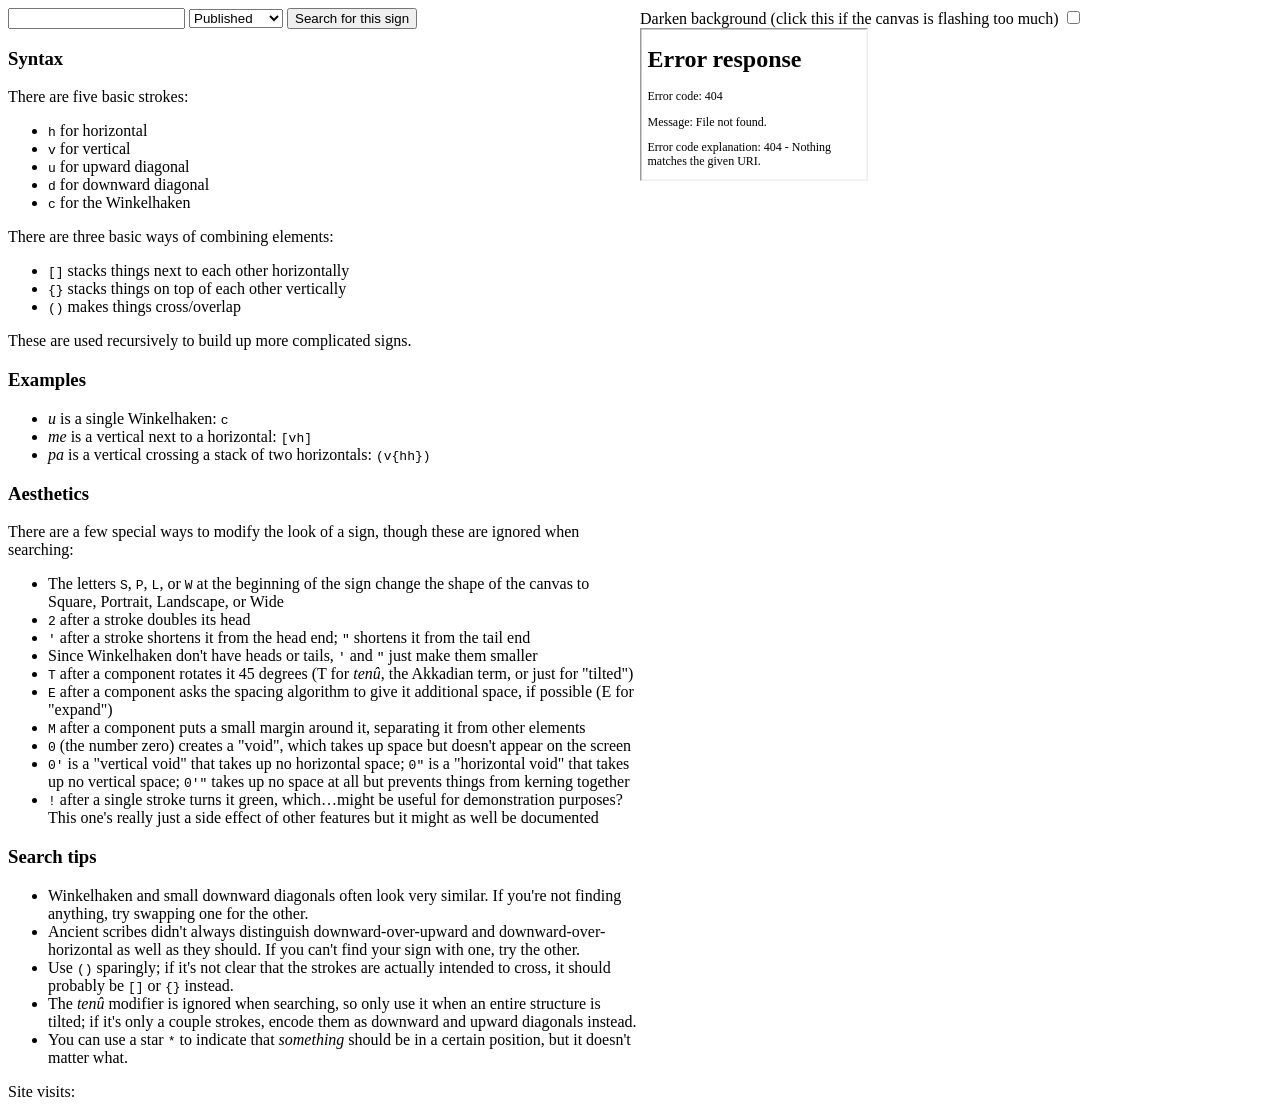
==== canvas.html @ f31605e9 "add custom colors and restructure folders so we don't need two repos" ====
<html>
	<head>
		<title>Ḫantatallaš Canvas</title>
		<meta http-equiv="Content-Type" content="text/html; charset=utf-8">
		<script language="javascript" type="text/javascript">
			function render(){
				code = encodeURIComponent(document.getElementById("source").value);
				format = "svg";
				type = document.getElementById("type").value;
				url = "/rendersign?code=" + code + "&format=" + format + "&type=" + type + "&friendly=1";
				document.getElementById("canvas").src = url;
			}
			function search(){
				code = encodeURIComponent(document.getElementById("source").value);
				document.location = "/search?code="+ code;
			}
			function resize(){
				canvas = document.getElementById("canvas");
				canvas.style.width = canvas.contentWindow.document.documentElement.scrollWidth + 'px';
				canvas.style.height = canvas.contentWindow.document.documentElement.scrollHeight + 'px';
			}
			function background(){
				document.getElementById("canvas").style.backgroundColor =
					document.getElementById("bg").checked
						? "rgb(10%,10%,10%)"
						: "#ffffff"
				;
			}
		</script>
		<style>
			#container{
				display: flex;
			}
			#left{
				width: 50%;
			}
			#right{
				width: 50%;
			}
			@media(orientation:portrait){
				#left, #right{
					width: auto;
				}
				#instructions{
					height: 25%;
				}
			}
			#canvas{
			/*	zoom: 0.75;	*/
				-moz-transform: scale(0.75);
				-moz-transform-origin: 0 0;
				-o-transform: scale(0.75);
				-o-transform-origin: 0 0;
				-webkit-transform: scale(0.75);
				-webkit-transform-origin: 0 0;
			}
		</style>
	</head>
	<body>
		<div id="container">
		<div id="left">
			<span id="controls">
				<input type="text" id="source" oninput="render();" />
				<select id="type" onchange="render();">
					<option value="publish">Published</option>
					<option value="handwrite">Handwritten</option>
					<option value="linear">Linear</option>
				</select>
				<input type="button" onclick="search();" value="Search for this sign" />
			</span>
			<span id="instructions">
				<h3>Syntax</h3>
				<p>There are five basic strokes:<ul>
					<li><tt>h</tt> for horizontal</li>
					<li><tt>v</tt> for vertical</li>
					<li><tt>u</tt> for upward diagonal</li>
					<li><tt>d</tt> for downward diagonal</li>
					<li><tt>c</tt> for the Winkelhaken</li>
				</ul></p>
				<p>There are three basic ways of combining elements:
				<ul>
					<li><tt>[]</tt> stacks things next to each other horizontally</li>
					<li><tt>{}</tt> stacks things on top of each other vertically</li>
					<li><tt>()</tt> makes things cross/overlap</li>
				</ul></p>
				<p>These are used recursively to build up more complicated signs.</p>
				
				<h3>Examples</h3>
				<p><ul>
					<li><em>u</em> is a single Winkelhaken: <tt>c</tt></li>
					<li><em>me</em> is a vertical next to a horizontal: <tt>[vh]</tt></li>
					<li><em>pa</em> is a vertical crossing a stack of two horizontals: <tt>(v{hh})</tt></li>
				</ul></p>
				
				<h3>Aesthetics</h3>
				<p>There are a few special ways to modify the look of a sign, though these are ignored when searching:
				<ul>
					<li>The letters <tt>S</tt>, <tt>P</tt>, <tt>L</tt>, or <tt>W</tt> at the beginning of the sign change the shape of the canvas to Square, Portrait, Landscape, or Wide</li>
					<li><tt>2</tt> after a stroke doubles its head</li>
					<li><tt>'</tt> after a stroke shortens it from the head end; <tt>"</tt> shortens it from the tail end</li>
					<li>Since Winkelhaken don't have heads or tails, <tt>'</tt> and <tt>"</tt> just make them smaller</li>
					<li><tt>T</tt> after a component rotates it 45 degrees (T for <em>tenû</em>, the Akkadian term, or just for "tilted")</li>
					<li><tt>E</tt> after a component asks the spacing algorithm to give it additional space, if possible (E for "expand")</li>
					<li><tt>M</tt> after a component puts a small margin around it, separating it from other elements</li>
					<li><tt>0</tt> (the number zero) creates a "void", which takes up space but doesn't appear on the screen</li>
					<li><tt>0'</tt> is a "vertical void" that takes up no horizontal space; <tt>0"</tt> is a "horizontal void" that takes up no vertical space; <tt>0'"</tt> takes up no space at all but prevents things from kerning together</li>
					<li><tt>!</tt> after a single stroke turns it green, which…might be useful for demonstration purposes? This one's really just a side effect of other features but it might as well be documented</li>
				</ul></p>
				
				<h3>Search tips</h3>
				<p><ul>
					<li>Winkelhaken and small downward diagonals often look very similar. If you're not finding anything, try swapping one for the other.</li>
					<li>Ancient scribes didn't always distinguish downward-over-upward and downward-over-horizontal as well as they should. If you can't find your sign with one, try the other.</li>
					<li>Use <tt>()</tt> sparingly; if it's not clear that the strokes are actually intended to cross, it should probably be <tt>[]</tt> or <tt>{}</tt> instead.</li>
					<li>The <em>tenû</em> modifier is ignored when searching, so only use it when an entire structure is tilted; if it's only a couple strokes, encode them as downward and upward diagonals instead.</li>
					<li>You can use a star <tt>*</tt> to indicate that <em>something</em> should be in a certain position, but it doesn't matter what.</li>
				</ul></p>
			</span>
		</div>
		<div id="right">
			<span id="results">
				<label>Darken background (click this if the canvas is flashing too much) <input type="checkbox" id="bg" onchange="background();" /></label> </br>
				<iframe id="canvas" name="canvas" title="rendered sign" src="/rendersign?code=&format=svg&friendly=1" onload="resize();"></iframe>
			</span>
		</div>
		</div>
		
		Site visits:
		<!-- Default Statcounter code for Cuneiform tools
			http://dstelzer.pythonanywhere.com -->
		<script type="text/javascript">
		var sc_project=12471737; 
		var sc_invisible=0; 
		var sc_security="eab5dafa"; 
		var sc_text=2; 
		var scJsHost = "https://";
		document.write("<sc"+"ript type='text/javascript' src='" +
		scJsHost+
		"statcounter.com/counter/counter.js'></"+"script>");
		</script>
		<noscript><div class="statcounter"><a title="Web Analytics"
		href="https://statcounter.com/" target="_blank"><img
		class="statcounter"
		src="https://c.statcounter.com/12471737/0/eab5dafa/0/"
		alt="Web Analytics"></a></div></noscript>
		<!-- End of Statcounter Code -->
	</body>
</html>
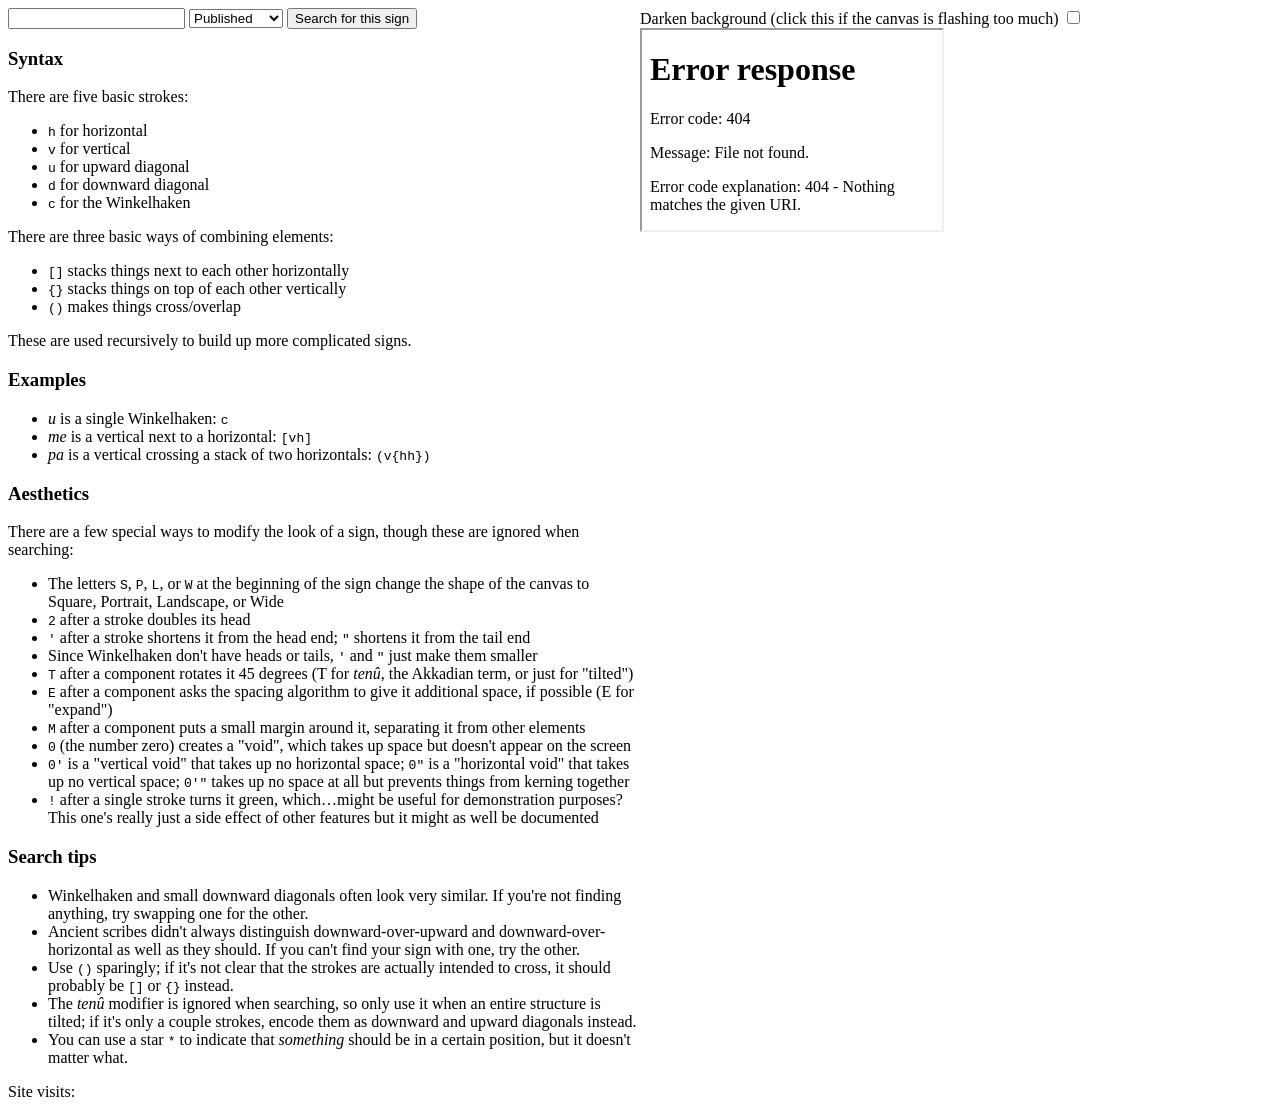
==== commit e71fd682: "add scale parameters to UI" ====
--- a/canvas.html
+++ b/canvas.html
@@ -7,7 +7,7 @@
 				code = encodeURIComponent(document.getElementById("source").value);
 				format = "svg";
 				type = document.getElementById("type").value;
-				url = "/rendersign?code=" + code + "&format=" + format + "&type=" + type + "&friendly=1";
+				url = "/rendersign?code=" + code + "&format=" + format + "&type=" + type + "&friendly=1&scale=256";
 				document.getElementById("canvas").src = url;
 			}
 			function search(){
@@ -47,12 +47,13 @@
 			}
 			#canvas{
 			/*	zoom: 0.75;	*/
-				-moz-transform: scale(0.75);
+			/*	-moz-transform: scale(0.75);
 				-moz-transform-origin: 0 0;
 				-o-transform: scale(0.75);
 				-o-transform-origin: 0 0;
 				-webkit-transform: scale(0.75);
 				-webkit-transform-origin: 0 0;
+			*/
 			}
 		</style>
 	</head>
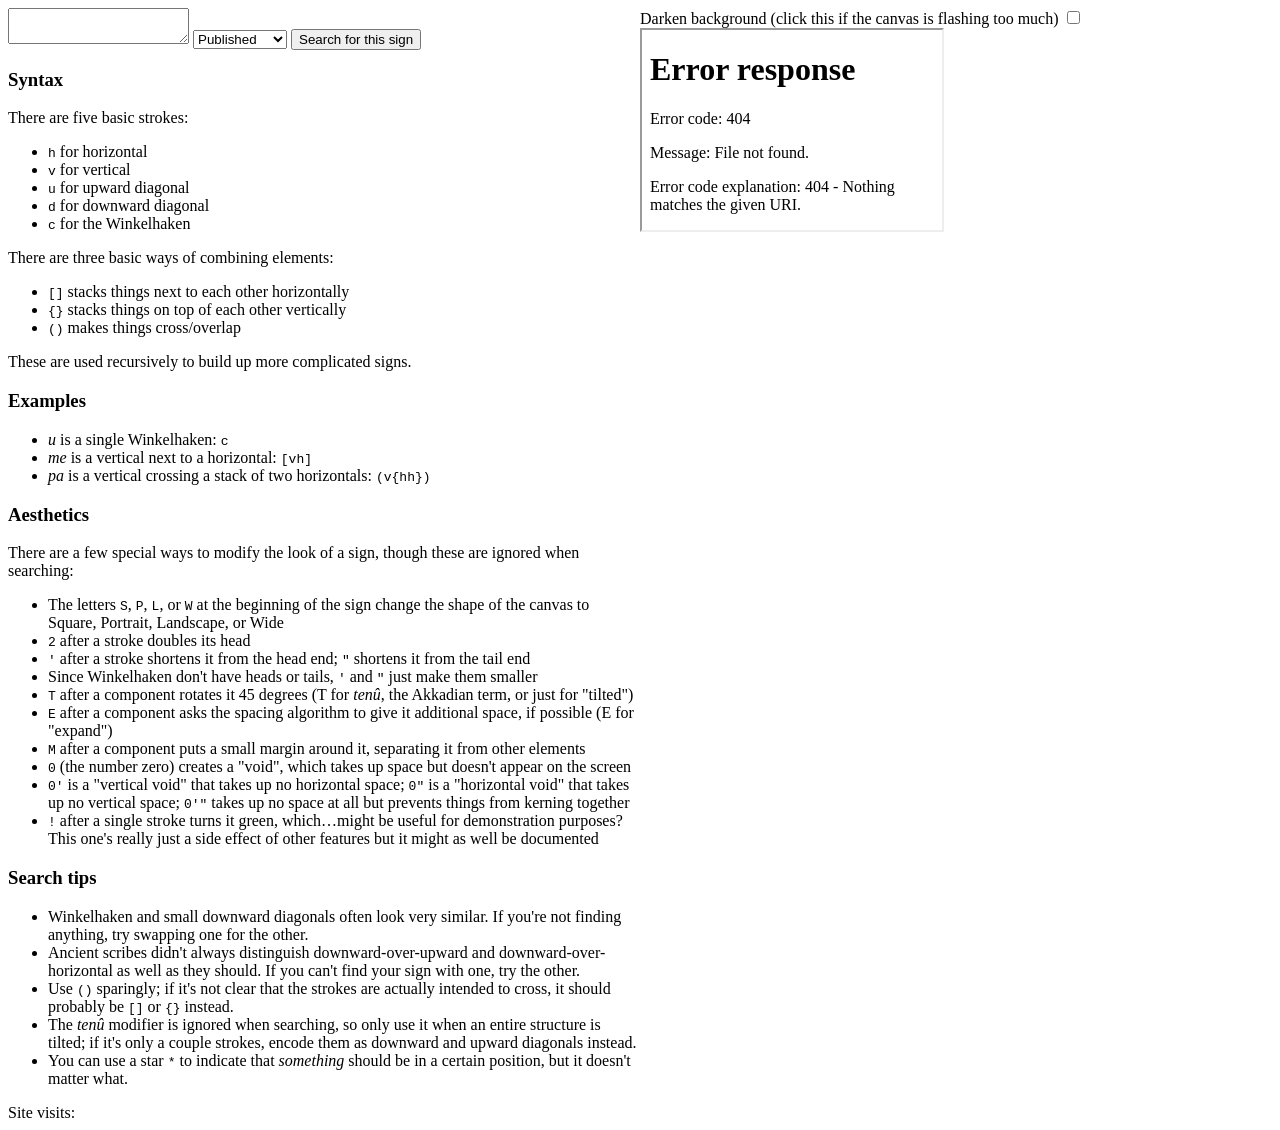
==== commit 4963e086: "add cursor feature" ====
--- a/canvas.html
+++ b/canvas.html
@@ -4,10 +4,24 @@
 		<meta http-equiv="Content-Type" content="text/html; charset=utf-8">
 		<script language="javascript" type="text/javascript">
 			function render(){
-				code = encodeURIComponent(document.getElementById("source").value);
+				source = document.getElementById("source");
+				code = source.value;
+				start = source.selectionStart;
+				end = source.selectionEnd;
+				if(typeof start == "number" && typeof end == "number"){
+					if(start == end){
+						code = code.slice(0, start) + '|!' + code.slice(start); // Add cursor
+					}else{
+						code = code.slice(0, start) + code.slice(start, end).replace(/([hvduc])/g, '$1!') + code.slice(end);
+					}
+					console.log(code);
+				}
+				encode = encodeURIComponent(code);
 				format = "svg";
 				type = document.getElementById("type").value;
-				url = "/rendersign?code=" + code + "&format=" + format + "&type=" + type + "&friendly=1&scale=256";
+			//	size = Math.min(document.getElementById("right").scrollWidth/1.5, document.getElementById("right").scrollHeight, 256);
+				size = 256;
+				url = "/rendersign?code=" + encode + "&format=" + format + "&type=" + type + "&friendly=1&scale=" + size;
 				document.getElementById("canvas").src = url;
 			}
 			function search(){
@@ -61,7 +75,7 @@
 		<div id="container">
 		<div id="left">
 			<span id="controls">
-				<input type="text" id="source" oninput="render();" />
+				<textarea id="source" oninput="render();" onkeyup="render();" onselect="render();"></textarea>
 				<select id="type" onchange="render();">
 					<option value="publish">Published</option>
 					<option value="handwrite">Handwritten</option>
@@ -121,7 +135,7 @@
 		<div id="right">
 			<span id="results">
 				<label>Darken background (click this if the canvas is flashing too much) <input type="checkbox" id="bg" onchange="background();" /></label> </br>
-				<iframe id="canvas" name="canvas" title="rendered sign" src="/rendersign?code=&format=svg&friendly=1" onload="resize();"></iframe>
+				<iframe id="canvas" name="canvas" title="rendered sign" src="/rendersign?code=&format=svg&friendly=1&scale=256" onload="resize();"></iframe>
 			</span>
 		</div>
 		</div>
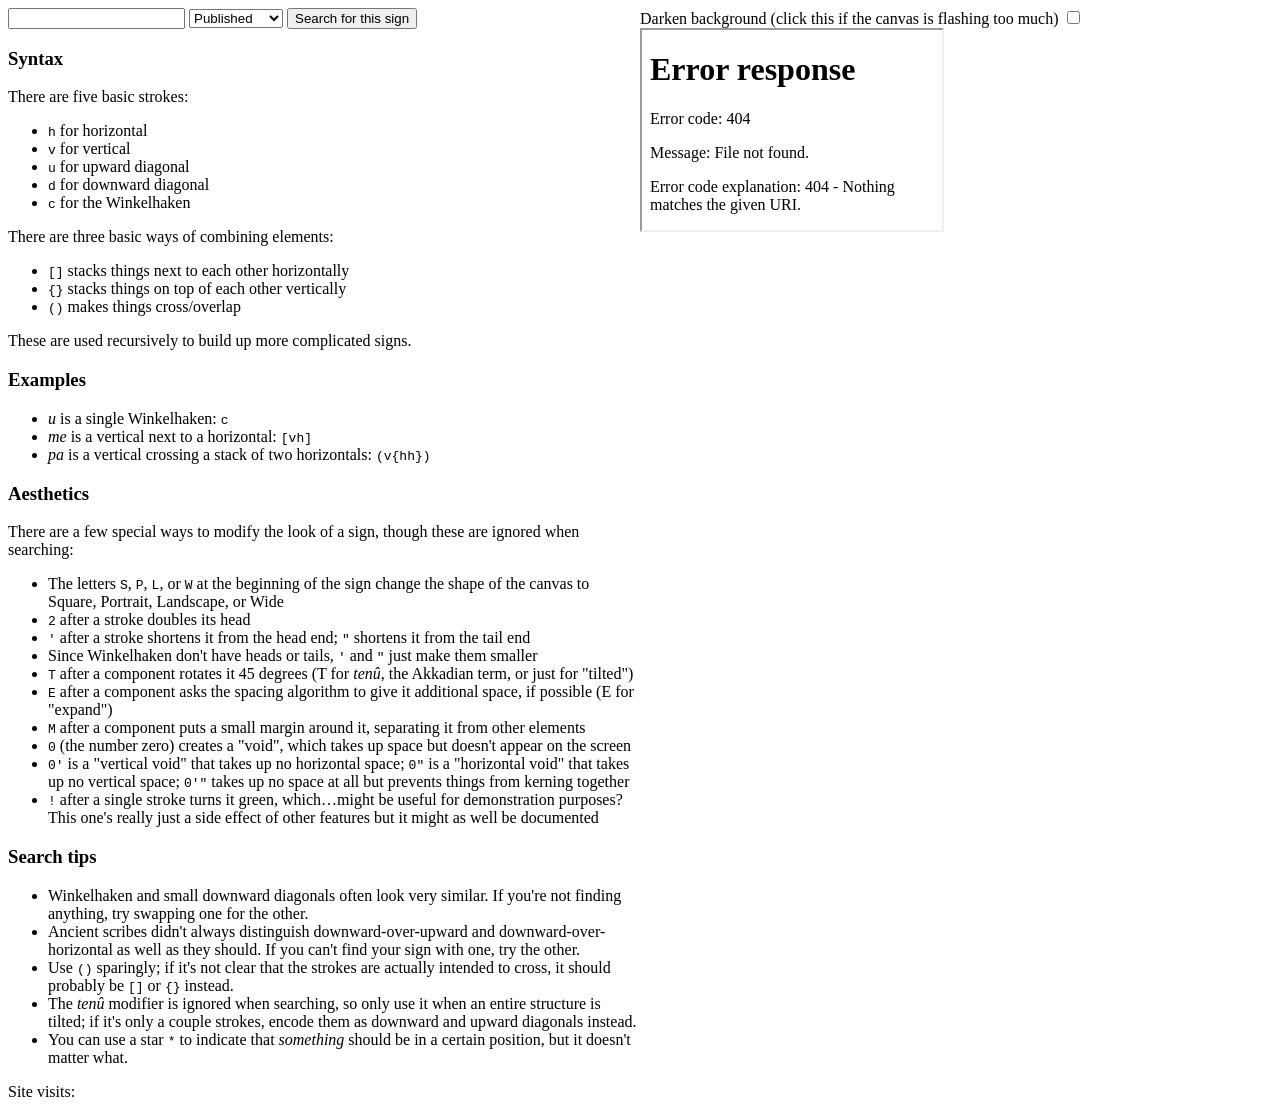
==== commit 07d9d408: "add Python support for experiment" ====
--- a/canvas.html
+++ b/canvas.html
@@ -24,9 +24,21 @@
 				url = "/rendersign?code=" + encode + "&format=" + format + "&type=" + type + "&friendly=1&scale=" + size;
 				document.getElementById("canvas").src = url;
 			}
+			function keyup(){
+				if(event.keyCode == 13){
+					search();
+				}else{
+					render();
+				}
+			}
 			function search(){
 				code = encodeURIComponent(document.getElementById("source").value);
-				document.location = "/search?code="+ code;
+				params = new URLSearchParams(document.location.search);
+				url = "/search?code="+ code +"&sort=complex";
+				if(params.has("expkey")){
+					url = url +"&expkey="+ params.get("expkey");
+				}
+				document.location = url;
 			}
 			function resize(){
 				canvas = document.getElementById("canvas");
@@ -75,7 +87,7 @@
 		<div id="container">
 		<div id="left">
 			<span id="controls">
-				<textarea id="source" oninput="render();" onkeyup="render();" onselect="render();"></textarea>
+				<input type="text" id="source" oninput="render();" onkeyup="keyup();" onselect="render();"></textarea>
 				<select id="type" onchange="render();">
 					<option value="publish">Published</option>
 					<option value="handwrite">Handwritten</option>
